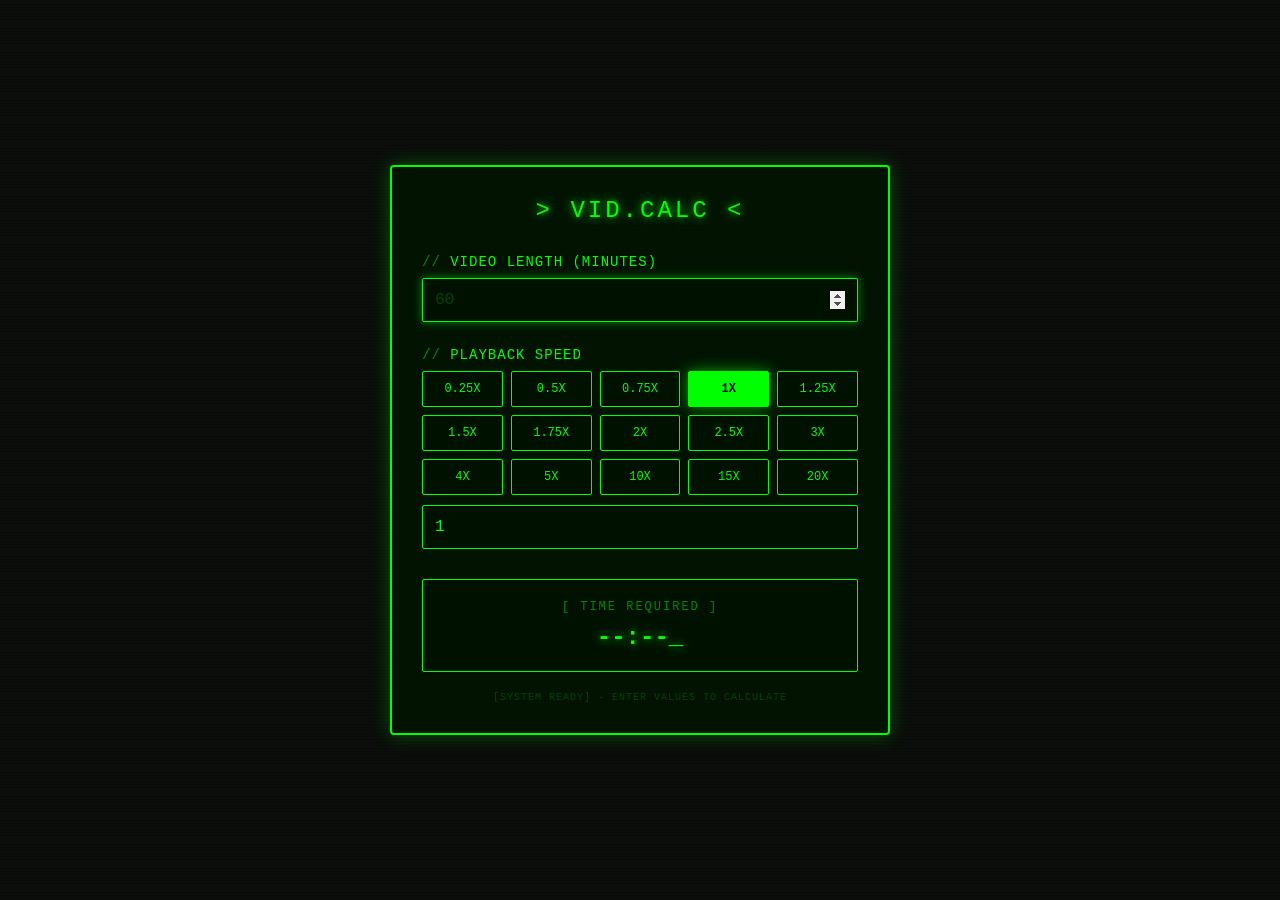
==== calculate_video_timing.html @ 06c94b84 "added a new page for calculating the time of a video if being watched at some custom speed, you ente" ====
<!DOCTYPE html>
<html lang="en">
<head>
    <meta charset="UTF-8">
    <meta name="viewport" content="width=device-width, initial-scale=1.0">
    <title>Video Time Calculator</title>
    <style>
        * {
            margin: 0;
            padding: 0;
            box-sizing: border-box;
        }

        body {
            font-family: 'Courier New', monospace;
            background: #0a0a0a;
            color: #00ff00;
            min-height: 100vh;
            display: flex;
            align-items: center;
            justify-content: center;
            padding: 20px;
            position: relative;
            overflow: hidden;
        }

        body::before {
            content: '';
            position: absolute;
            top: 0;
            left: 0;
            right: 0;
            bottom: 0;
            background: 
                repeating-linear-gradient(
                    0deg,
                    rgba(0, 255, 0, 0.03) 0px,
                    transparent 1px,
                    transparent 2px,
                    rgba(0, 255, 0, 0.03) 3px
                );
            pointer-events: none;
            animation: scan 8s linear infinite;
        }

        @keyframes scan {
            0% { transform: translateY(0); }
            100% { transform: translateY(20px); }
        }

        .container {
            background: rgba(0, 20, 0, 0.8);
            border: 2px solid #00ff00;
            border-radius: 4px;
            padding: 30px;
            max-width: 500px;
            width: 100%;
            box-shadow: 0 0 20px rgba(0, 255, 0, 0.3);
            position: relative;
            z-index: 1;
        }

        .header {
            text-align: center;
            margin-bottom: 30px;
            font-size: 24px;
            text-transform: uppercase;
            letter-spacing: 3px;
            text-shadow: 0 0 10px #00ff00;
        }

        .header::before {
            content: '> ';
            color: #00ff00;
        }

        .header::after {
            content: ' <';
            color: #00ff00;
        }

        .input-group {
            margin-bottom: 25px;
        }

        label {
            display: block;
            margin-bottom: 8px;
            font-size: 14px;
            text-transform: uppercase;
            letter-spacing: 1px;
        }

        label::before {
            content: '// ';
            color: #008800;
        }

        input {
            width: 100%;
            padding: 12px;
            background: #001100;
            border: 1px solid #00ff00;
            color: #00ff00;
            font-family: 'Courier New', monospace;
            font-size: 16px;
            border-radius: 2px;
            outline: none;
            transition: all 0.3s;
        }

        input:focus {
            box-shadow: 0 0 10px rgba(0, 255, 0, 0.5);
            border-color: #00ff00;
        }

        input::placeholder {
            color: #004400;
        }

        .speed-buttons {
            display: grid;
            grid-template-columns: repeat(auto-fit, minmax(70px, 1fr));
            gap: 8px;
            margin-bottom: 10px;
        }

        .speed-btn {
            padding: 10px 8px;
            background: #001100;
            border: 1px solid #00ff00;
            color: #00ff00;
            font-family: 'Courier New', monospace;
            font-size: 12px;
            cursor: pointer;
            border-radius: 2px;
            transition: all 0.3s;
            text-transform: uppercase;
            white-space: nowrap;
        }

        .speed-btn:hover {
            background: #002200;
            box-shadow: 0 0 10px rgba(0, 255, 0, 0.3);
        }

        .speed-btn.active {
            background: #00ff00;
            color: #000000;
            font-weight: bold;
            box-shadow: 0 0 15px rgba(0, 255, 0, 0.6);
        }

        .speed-btn:active {
            transform: scale(0.95);
        }

        .result {
            margin-top: 30px;
            padding: 20px;
            background: #001100;
            border: 1px solid #00ff00;
            border-radius: 2px;
            text-align: center;
            min-height: 80px;
            display: flex;
            flex-direction: column;
            align-items: center;
            justify-content: center;
        }

        .result-label {
            font-size: 12px;
            margin-bottom: 10px;
            color: #008800;
            text-transform: uppercase;
            letter-spacing: 2px;
        }

        .result-value {
            font-size: 24px;
            font-weight: bold;
            text-shadow: 0 0 10px #00ff00;
            animation: pulse 2s ease-in-out infinite;
        }

        @keyframes pulse {
            0%, 100% { opacity: 1; }
            50% { opacity: 0.7; }
        }

        .blink {
            animation: blink 1s step-start infinite;
        }

        @keyframes blink {
            50% { opacity: 0; }
        }

        .footer {
            margin-top: 20px;
            text-align: center;
            font-size: 10px;
            color: #004400;
            letter-spacing: 1px;
        }

        /* Mobile responsive */
        @media (max-width: 600px) {
            .container {
                padding: 20px;
            }

            .header {
                font-size: 18px;
                letter-spacing: 2px;
            }

            .result-value {
                font-size: 20px;
            }

            input {
                font-size: 14px;
            }

            .speed-buttons {
                grid-template-columns: repeat(auto-fit, minmax(55px, 1fr));
                gap: 6px;
            }

            .speed-btn {
                padding: 8px 4px;
                font-size: 10px;
            }
        }

        /* Dark mode adjust for better visibility */
        @media (prefers-color-scheme: dark) {
            body {
                background: #000000;
            }
        }
    </style>
</head>
<body>
    <div class="container">
        <div class="header">
            vid.calc
        </div>

        <div class="input-group">
            <label for="videoLength">Video Length (minutes)</label>
            <input 
                type="number" 
                id="videoLength" 
                placeholder="60" 
                min="0" 
                step="0.1"
                autofocus
            >
        </div>

        <div class="input-group">
            <label for="playbackSpeed">Playback Speed</label>
            <div class="speed-buttons">
                <button class="speed-btn" data-speed="0.25">0.25x</button>
                <button class="speed-btn" data-speed="0.5">0.5x</button>
                <button class="speed-btn" data-speed="0.75">0.75x</button>
                <button class="speed-btn active" data-speed="1">1x</button>
                <button class="speed-btn" data-speed="1.25">1.25x</button>
                <button class="speed-btn" data-speed="1.5">1.5x</button>
                <button class="speed-btn" data-speed="1.75">1.75x</button>
                <button class="speed-btn" data-speed="2">2x</button>
                <button class="speed-btn" data-speed="2.5">2.5x</button>
                <button class="speed-btn" data-speed="3">3x</button>
                <button class="speed-btn" data-speed="4">4x</button>
                <button class="speed-btn" data-speed="5">5x</button>
                <button class="speed-btn" data-speed="10">10x</button>
                <button class="speed-btn" data-speed="15">15x</button>
                <button class="speed-btn" data-speed="20">20x</button>
            </div>
            <input 
                type="number" 
                id="playbackSpeed" 
                placeholder="Custom speed" 
                min="0.1" 
                max="50" 
                step="0.25"
                value="1"
            >
        </div>

        <div class="result">
            <div class="result-label">[ TIME REQUIRED ]</div>
            <div class="result-value" id="output">
                --:--<span class="blink">_</span>
            </div>
        </div>

        <div class="footer">
            [SYSTEM READY] - ENTER VALUES TO CALCULATE
        </div>
    </div>

    <script>
        const videoLengthInput = document.getElementById('videoLength');
        const playbackSpeedInput = document.getElementById('playbackSpeed');
        const output = document.getElementById('output');
        const speedButtons = document.querySelectorAll('.speed-btn');

        function calculate() {
            const videoLength = parseFloat(videoLengthInput.value);
            const playbackSpeed = parseFloat(playbackSpeedInput.value);

            if (!videoLength || !playbackSpeed || playbackSpeed <= 0) {
                output.innerHTML = '--:--<span class="blink">_</span>';
                return;
            }

            const timeRequired = videoLength / playbackSpeed;
            const hours = Math.floor(timeRequired / 60);
            const minutes = Math.floor(timeRequired % 60);
            const seconds = Math.floor((timeRequired % 1) * 60);

            let result = '';
            if (hours > 0) {
                result = `${hours}h ${minutes}m`;
            } else if (minutes > 0) {
                result = `${minutes}m ${seconds}s`;
            } else {
                result = `${seconds}s`;
            }

            output.innerHTML = result + '<span class="blink">_</span>';
        }

        function setSpeed(speed) {
            playbackSpeedInput.value = speed;
            speedButtons.forEach(btn => btn.classList.remove('active'));
            const activeBtn = document.querySelector(`[data-speed="${speed}"]`);
            if (activeBtn) {
                activeBtn.classList.add('active');
            }
            calculate();
        }

        // Speed button clicks
        speedButtons.forEach(btn => {
            btn.addEventListener('click', () => {
                const speed = btn.dataset.speed;
                setSpeed(speed);
            });
        });

        // Manual input handling
        videoLengthInput.addEventListener('input', calculate);
        playbackSpeedInput.addEventListener('input', () => {
            // Remove active state from all buttons when typing custom value
            speedButtons.forEach(btn => btn.classList.remove('active'));
            calculate();
        });

        // Initialize
        calculate();
    </script>
</body>
</html>
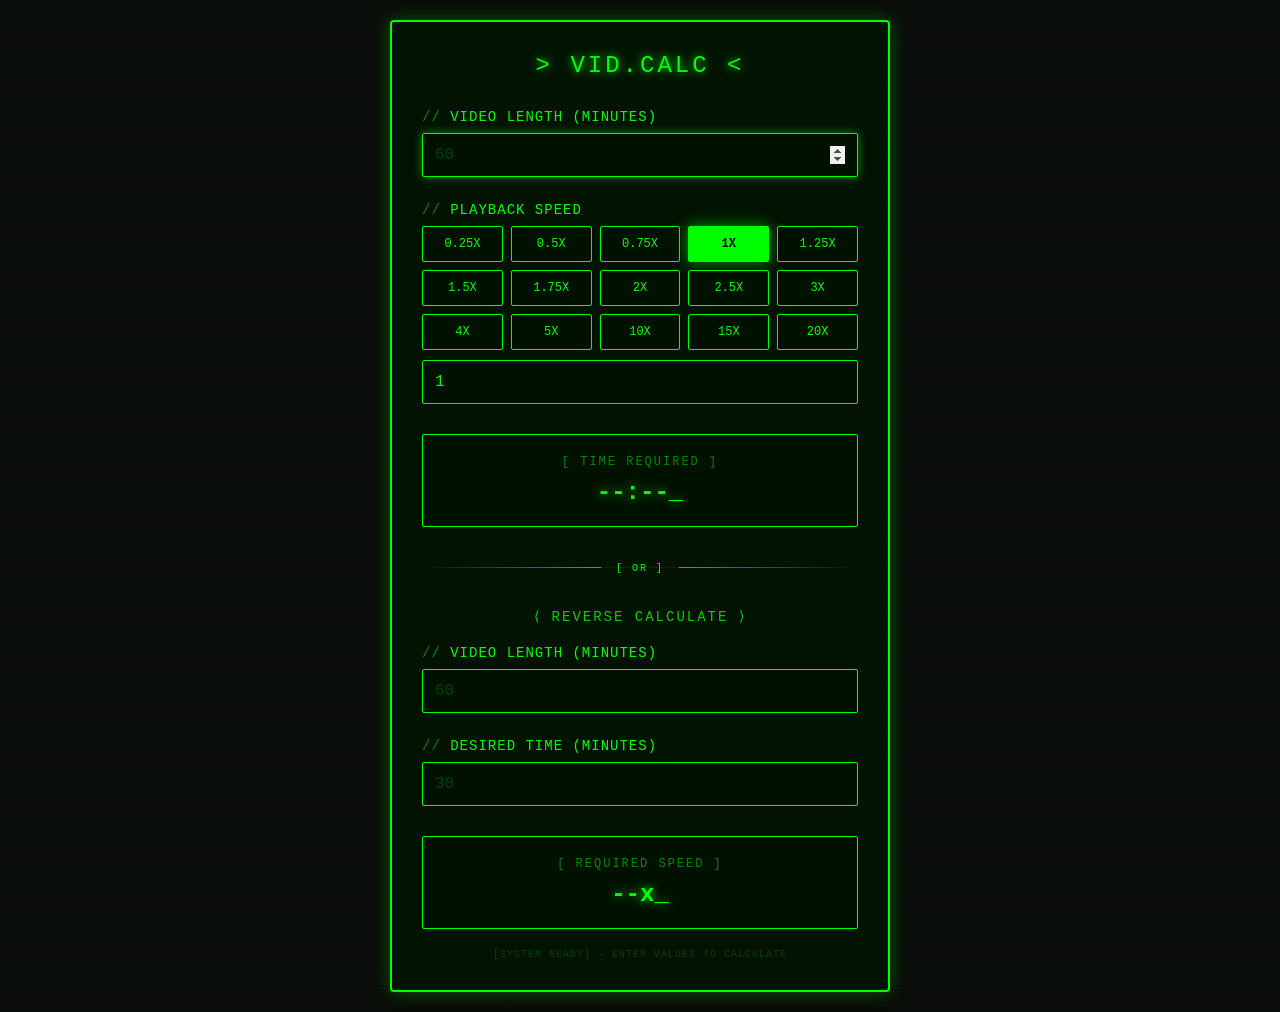
==== commit 88b3b366: "added a reverse calculator as well which tells you if you watch at this speed your video will finish" ====
--- a/calculate_video_timing.html
+++ b/calculate_video_timing.html
@@ -197,6 +197,36 @@
             50% { opacity: 0; }
         }
 
+        .divider {
+            margin: 40px 0;
+            height: 1px;
+            background: linear-gradient(to right, transparent, #00ff00, transparent);
+            position: relative;
+        }
+
+        .divider::after {
+            content: '[ OR ]';
+            position: absolute;
+            top: 50%;
+            left: 50%;
+            transform: translate(-50%, -50%);
+            background: rgba(0, 20, 0, 0.9);
+            padding: 5px 15px;
+            font-size: 10px;
+            color: #00ff00;
+            letter-spacing: 2px;
+        }
+
+        .section-title {
+            font-size: 14px;
+            color: #00ff00;
+            margin-bottom: 20px;
+            text-align: center;
+            text-transform: uppercase;
+            letter-spacing: 2px;
+            opacity: 0.8;
+        }
+
         .footer {
             margin-top: 20px;
             text-align: center;
@@ -232,6 +262,20 @@
             .speed-btn {
                 padding: 8px 4px;
                 font-size: 10px;
+            }
+
+            .divider {
+                margin: 30px 0;
+            }
+
+            .divider::after {
+                font-size: 9px;
+                padding: 4px 12px;
+            }
+
+            .section-title {
+                font-size: 12px;
+                letter-spacing: 1px;
             }
         }
 
@@ -298,6 +342,39 @@
             </div>
         </div>
 
+        <div class="divider"></div>
+
+        <div class="section-title">⟨ REVERSE CALCULATE ⟩</div>
+
+        <div class="input-group">
+            <label for="videoLength2">Video Length (minutes)</label>
+            <input 
+                type="number" 
+                id="videoLength2" 
+                placeholder="60" 
+                min="0" 
+                step="0.1"
+            >
+        </div>
+
+        <div class="input-group">
+            <label for="desiredTime">Desired Time (minutes)</label>
+            <input 
+                type="number" 
+                id="desiredTime" 
+                placeholder="30" 
+                min="0" 
+                step="0.1"
+            >
+        </div>
+
+        <div class="result">
+            <div class="result-label">[ REQUIRED SPEED ]</div>
+            <div class="result-value" id="output2">
+                --x<span class="blink">_</span>
+            </div>
+        </div>
+
         <div class="footer">
             [SYSTEM READY] - ENTER VALUES TO CALCULATE
         </div>
@@ -363,6 +440,32 @@
 
         // Initialize
         calculate();
+
+        // Reverse Calculator
+        const videoLength2Input = document.getElementById('videoLength2');
+        const desiredTimeInput = document.getElementById('desiredTime');
+        const output2 = document.getElementById('output2');
+
+        function calculateSpeed() {
+            const videoLength = parseFloat(videoLength2Input.value);
+            const desiredTime = parseFloat(desiredTimeInput.value);
+
+            if (!videoLength || !desiredTime || desiredTime <= 0) {
+                output2.innerHTML = '--x<span class="blink">_</span>';
+                return;
+            }
+
+            const requiredSpeed = videoLength / desiredTime;
+            const speedFormatted = requiredSpeed.toFixed(2);
+
+            output2.innerHTML = speedFormatted + 'x<span class="blink">_</span>';
+        }
+
+        videoLength2Input.addEventListener('input', calculateSpeed);
+        desiredTimeInput.addEventListener('input', calculateSpeed);
+
+        // Initialize reverse calculator
+        calculateSpeed();
     </script>
 </body>
 </html>
